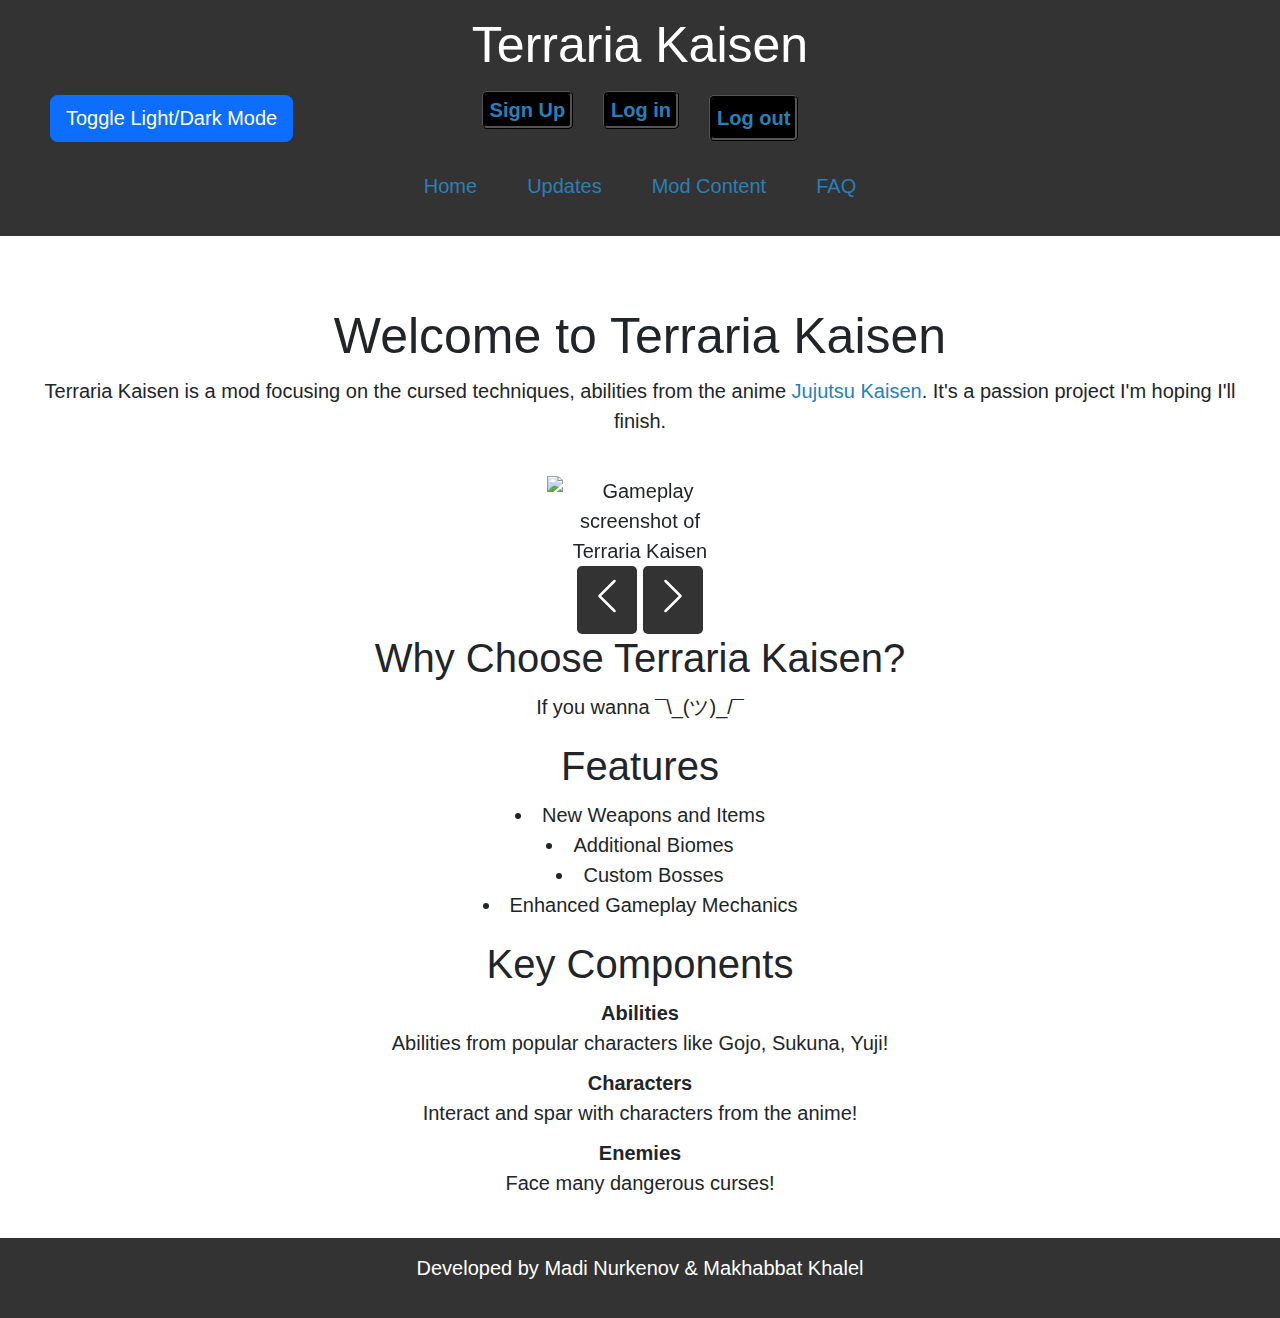
==== index.html @ 0a29418e "updated" ====
<!DOCTYPE html>
<html lang="en">
<head>
    <meta charset="UTF-8">
    <meta name="viewport" content="width=device-width, initial-scale=1.0">
    <title>Terraria Kaisen - Home</title>
    <link rel="stylesheet" href="index.css">
    <link href="https://cdn.jsdelivr.net/npm/bootstrap@5.3.0-alpha1/dist/css/bootstrap.min.css" rel="stylesheet">
    <script src="BGcolor.js"></script>
    <script src="modeToggle.js" defer></script>
</head>
<body class="changeable">
    <header id="site-header" class="mb-4">
        <div id ="date-time">
            <div id="day"></div>
            <div id="month-year"></div>
            <div id="time"></div>
            <button id="mode-toggle" class="btn btn-primary">Toggle Light/Dark Mode</button>
        </div>
        <script src="dateTime.js"></script>
        <div class="center-container">
            <h1>Terraria Kaisen</h1>
            <nav class="navbar navbar-expand-lg">
                <div class="container-fluid justify-content-center">
                    <div class="collapse navbar-collapse justify-content-center" id="navbarNav">
                        <ul class="navbar-nav">
                            <li class="nav-item">
                                <a id="signupButton" class="sign-up" href="SignUp.html">Sign Up</a>
                            </li>
                            <li class="nav-item">
                                <a id="loginButton" class="sign-up" href="Login.html">Log in</a>
                            </li>
                            <li class="nav-item">
                                <button id="logoutButton" onclick="logout()" class="sign-up">Log out</button>
                            </li>
                        </ul>
                    </div>
                </div>
            </nav>    
            <nav class="navbar navbar-expand-lg">
                <div class="container-fluid justify-content-center">
                    <button class="navbar-toggler" type="button" data-bs-toggle="collapse" data-bs-target="#navbarNav" aria-controls="navbarNav" aria-expanded="false" aria-label="Toggle navigation">
                        <span class="navbar-toggler-icon"></span>
                    </button>
                    <div class="collapse navbar-collapse justify-content-center" id="navbarNav">
                        <ul class="navbar-nav">
                            <li class="nav-item">
                                <a class="nav-link active" href="index.html">Home</a>
                            </li>
                            <li class="nav-item">
                                <a class="nav-link" href="updates.html">Updates</a>
                            </li>
                            <li class="nav-item">
                                <a class="nav-link" href="content.html">Mod Content</a>
                            </li>
                            <li class="nav-item">
                                <a class="nav-link" href="faq.html">FAQ</a>
                            </li>
                        </ul>
                    </div>
                </div>
            </nav>
        </div>
    </header>

    <main id="main-content">
        <section class="intro-section">
            <h1 class="big-home-page-text">Welcome to Terraria Kaisen</h1>
            <p class="home-page-text">Terraria Kaisen is a mod focusing on the cursed techniques, abilities from the anime <a href="https://en.wikipedia.org/wiki/Jujutsu_Kaisen" target="_blank" class="link-text">Jujutsu Kaisen</a>. It's a passion project I'm hoping I'll finish.</p>
        </section>
        
        <div id="carouselExample" class="carousel slide" data-bs-ride="carousel">
            <div class="carousel-inner">
                <div class="carousel-item active">
                    <img src="screenshot.jpg" class="d-block w-100 carousel-img" alt="Gameplay screenshot of Terraria Kaisen">
                </div>
                <div class="carousel-item">
                    <img src="screenshot1.png" class="d-block w-100 carousel-img" alt="Image 2 Description">
                </div>
                <div class="carousel-item">
                    <img src="screenshot2.jpg" class="d-block w-100 carousel-img" alt="Image 3 Description">
                </div>
            </div>
            <button class="custom-carousel-control-prev" type="button" data-bs-target="#carouselExample" data-bs-slide="prev">
                <span class="carousel-control-prev-icon" aria-hidden="true"></span>
                <span class="visually-hidden">Previous</span>
            </button>
            <button class="custom-carousel-control-next" type="button" data-bs-target="#carouselExample" data-bs-slide="next">
                <span class="carousel-control-next-icon" aria-hidden="true"></span>
                <span class="visually-hidden">Next</span>
            </button>  
        </div>
        
        <section class="section-block">
            <h2 class="big-home-page-text">Why Choose Terraria Kaisen?</h2>
            <p class="home-page-text">If you wanna ¯\_(ツ)_/¯</p>
        </section>
        
        <section class="section-block">
            <h2 class="big-home-page-text">Features</h2>
            <ul class="features-list">
                <li class="home-page-text">New Weapons and Items</li>
                <li class="home-page-text">Additional Biomes</li>
                <li class="home-page-text">Custom Bosses</li>
                <li class="home-page-text">Enhanced Gameplay Mechanics</li>
            </ul>
        </section>
        
        <section class="section-block">
            <h2 class="big-home-page-text">Key Components</h2>
            <dl class="details-list">
                <dt class="home-page-text">Abilities</dt>
                <dd class="home-page-text">Abilities from popular characters like Gojo, Sukuna, Yuji!</dd>
                <dt class="home-page-text">Characters</dt>
                <dd class="home-page-text">Interact and spar with characters from the anime!</dd>
                <dt class="home-page-text">Enemies</dt>
                <dd class="home-page-text">Face many dangerous curses!</dd>
            </dl>
        </section>
    </main>
    <footer id="site-footer">
        <p class="home-page-text">Developed by Madi Nurkenov & Makhabbat Khalel</p>
    </footer>
    <script src="https://cdn.jsdelivr.net/npm/bootstrap@5.3.0-alpha1/dist/js/bootstrap.bundle.min.js"></script>
    <script src="font_size.js"></script>
    <script src="index.js"></script>
    <script src="login.js"></script>
</body>
</html>
---- index.css ----
@font-face {
    font-family: 'AndyBold';
    src: url('fonts/AndyBold.ttf') format('truetype');
    font-weight: bold;
}

* {
    font-family: 'AndyBold', Arial, sans-serif;
    text-align: center; 
}

html, body {
    height: 100%;
    margin: 0;
    text-align: center; 
    font-size: 20px;
}

.center-container{
    display: flex;
    flex-direction: column;
    align-items: center;
}

body {
    display: flex;
    flex-direction: column;
    background-color: #F4F4F4;
    color: #333;
}

#date-time {
    font-size: 20px;
    margin: 20px;
    position: absolute;
    left: 20px;
}

#day, #month-year, #time{
    text-align: left; 
}

#site-header, #site-footer {
    background-color: #333;
    color: white;
    padding: 15px 0;
}

#site-header{
    display: flex;
    justify-content: center;
    align-items: center;
}

#site-nav a {
    padding: 5px;
    margin: 0 15px;
    border: 3px ridge black;
    text-decoration: none;
    color: #2980b9;
    background-color: #333;
    font-weight: bold;
    transition: text-shadow 0.3s ease; 
}

#site-nav a:hover {
    text-decoration: underline; 
    text-shadow: 1px 1px 2px red, 0 0 1em blue, 0 0 2em purple;
}

#main-content {
    flex: 1;
    padding: 20px;
}

.carousel-img {
    max-width: 15%; 
    margin: 0 auto; 
    height: auto; 
}

.custom-carousel-control-prev,
.custom-carousel-control-next {
    background-color: #333; 
    border: none; 
    color: white; 
    padding: 10px; 
    border-radius: 5px; 
}

.custom-carousel-control-prev:hover,
.custom-carousel-control-next:hover {
    background-color: #2980b9; 
}

.sign-up {
    padding: 5px;
    margin: 0 15px;
    border: 3px ridge black;
    text-decoration: none;
    color: #2980b9 !important;
    background-color: #000000;
    font-weight: bold;
    transition: text-shadow 0.3s ease;
    border-radius: 5px;
}

.sign-up:hover {
    background-color: white;  
    color: #333 !important;   
}

.navbar {
    background-color: #333; 
}

.nav-link {
    padding: 5px;
    margin: 0 15px;
    border: 3px ridge black;
    text-decoration: none;
    color: #2980b9 !important;
    background-color: #000000;
    font-weight: bold;
    transition: text-shadow 0.3s ease;
    border-radius: 5px;       
}
.nav-link:hover {
    background-color: white;  
    color: #333 !important;   
}

.section-block {
    margin-bottom: 20px;
}

.intro-section {
    padding: 20px;
}

/* Image Styling */
#feature-figure {
    text-align: center;
    margin: 20px 0;
}

.feature-image {
    max-width: 100%;
    height: auto;
    border: 2px solid #ddd;
    border-radius: 5px;
}

.feature-caption {
    margin-top: 10px;
    font-style: italic;
    color: #555;
}

.features-list, .details-list {
    list-style-position: inside;
    padding-left: 0;
}

.link-text {
    color: #2980b9; 
    text-decoration: none; 
    transition: text-shadow 0.3s ease; 
}

.link-text:hover {
    text-decoration: underline; 
    text-shadow: 1px 1px 2px red, 0 0 1em blue, 0 0 2em purple;
}

.custom-button {
    background-color: #333; 
    border: none; 
    color: white; 
    padding: 10px; 
    border-radius: 5px;
}

.custom-button:hover {
    background-color: #2980b9; 
}

/* Light mode (default) */
body {
    background-color: #f4f4f4;
    color: black;
}

/* Dark mode */
body.dark-mode {
    background-color: #121212;
    color: #e0e0e0;
}

/* Style for the toggle button */
#mode-toggle {
    margin: 10px;
}
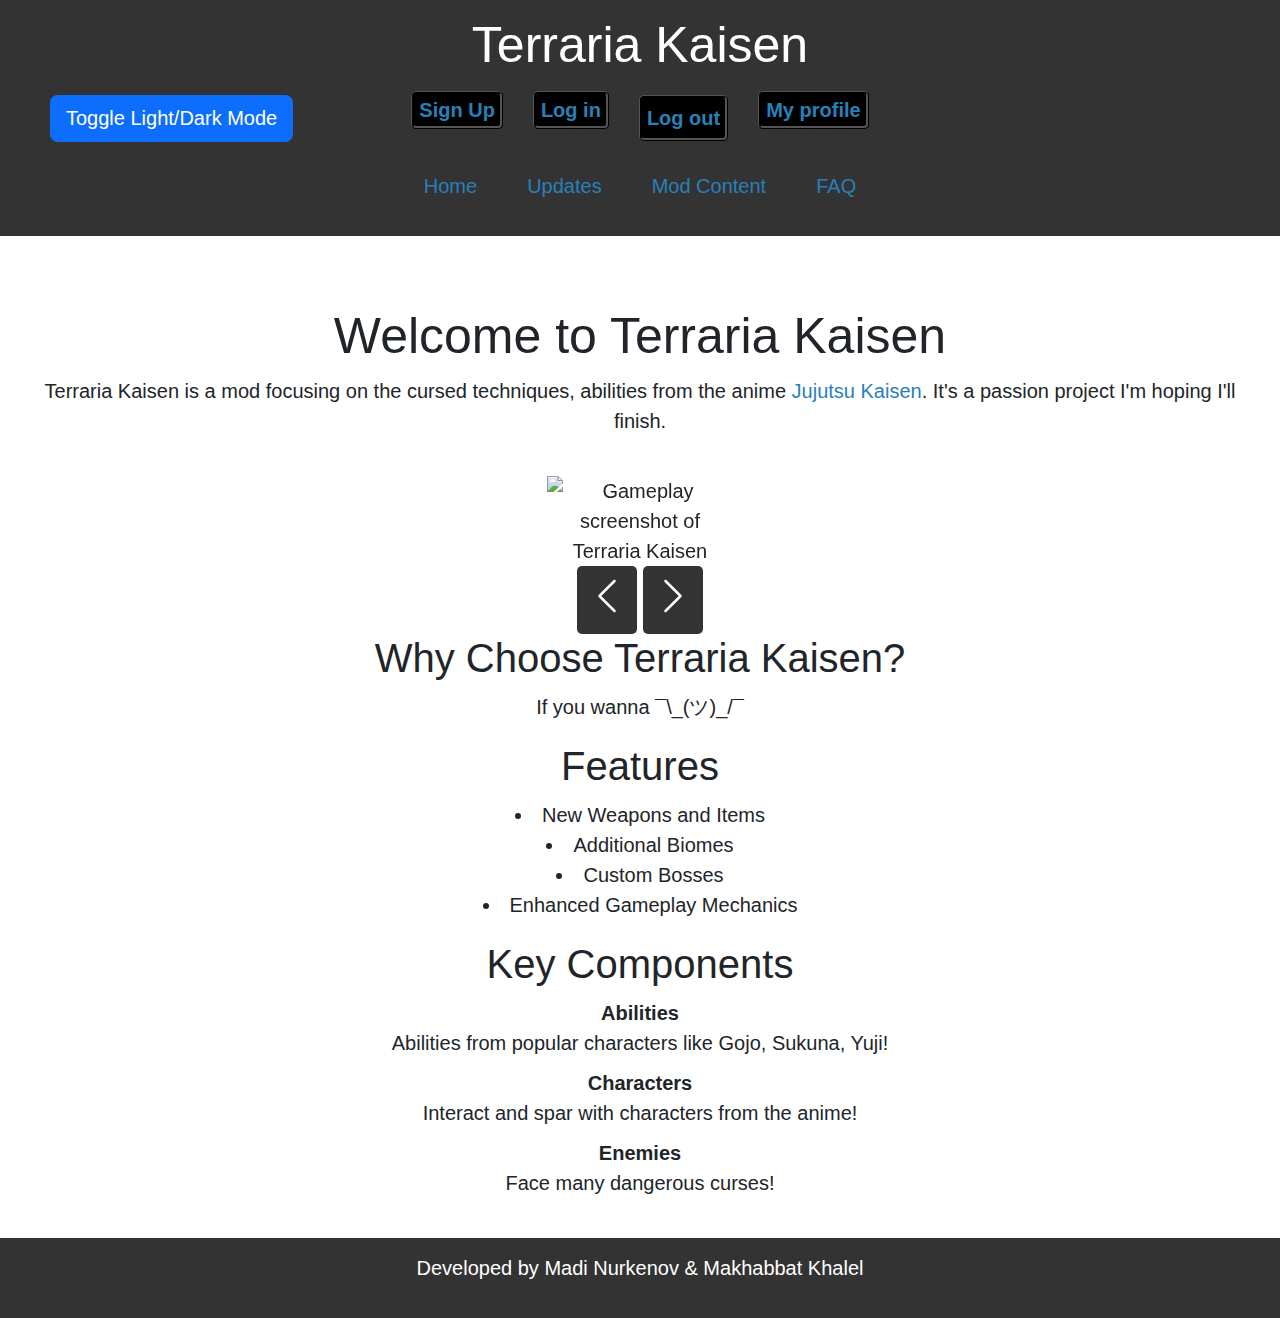
==== commit 417dca53: "Update index.html" ====
--- a/index.html
+++ b/index.html
@@ -28,10 +28,13 @@
                                 <a id="signupButton" class="sign-up" href="SignUp.html">Sign Up</a>
                             </li>
                             <li class="nav-item">
-                                <a id="loginButton" class="sign-up" href="Login.html">Log in</a>
+                                <a id="loginButton" class="sign-up" href="login.html">Log in</a>
                             </li>
                             <li class="nav-item">
                                 <button id="logoutButton" onclick="logout()" class="sign-up">Log out</button>
+                            </li>
+                            <li>
+                                <a id="profilePage" class="sign-up" href="profile_page.html">My profile</a>
                             </li>
                         </ul>
                     </div>
